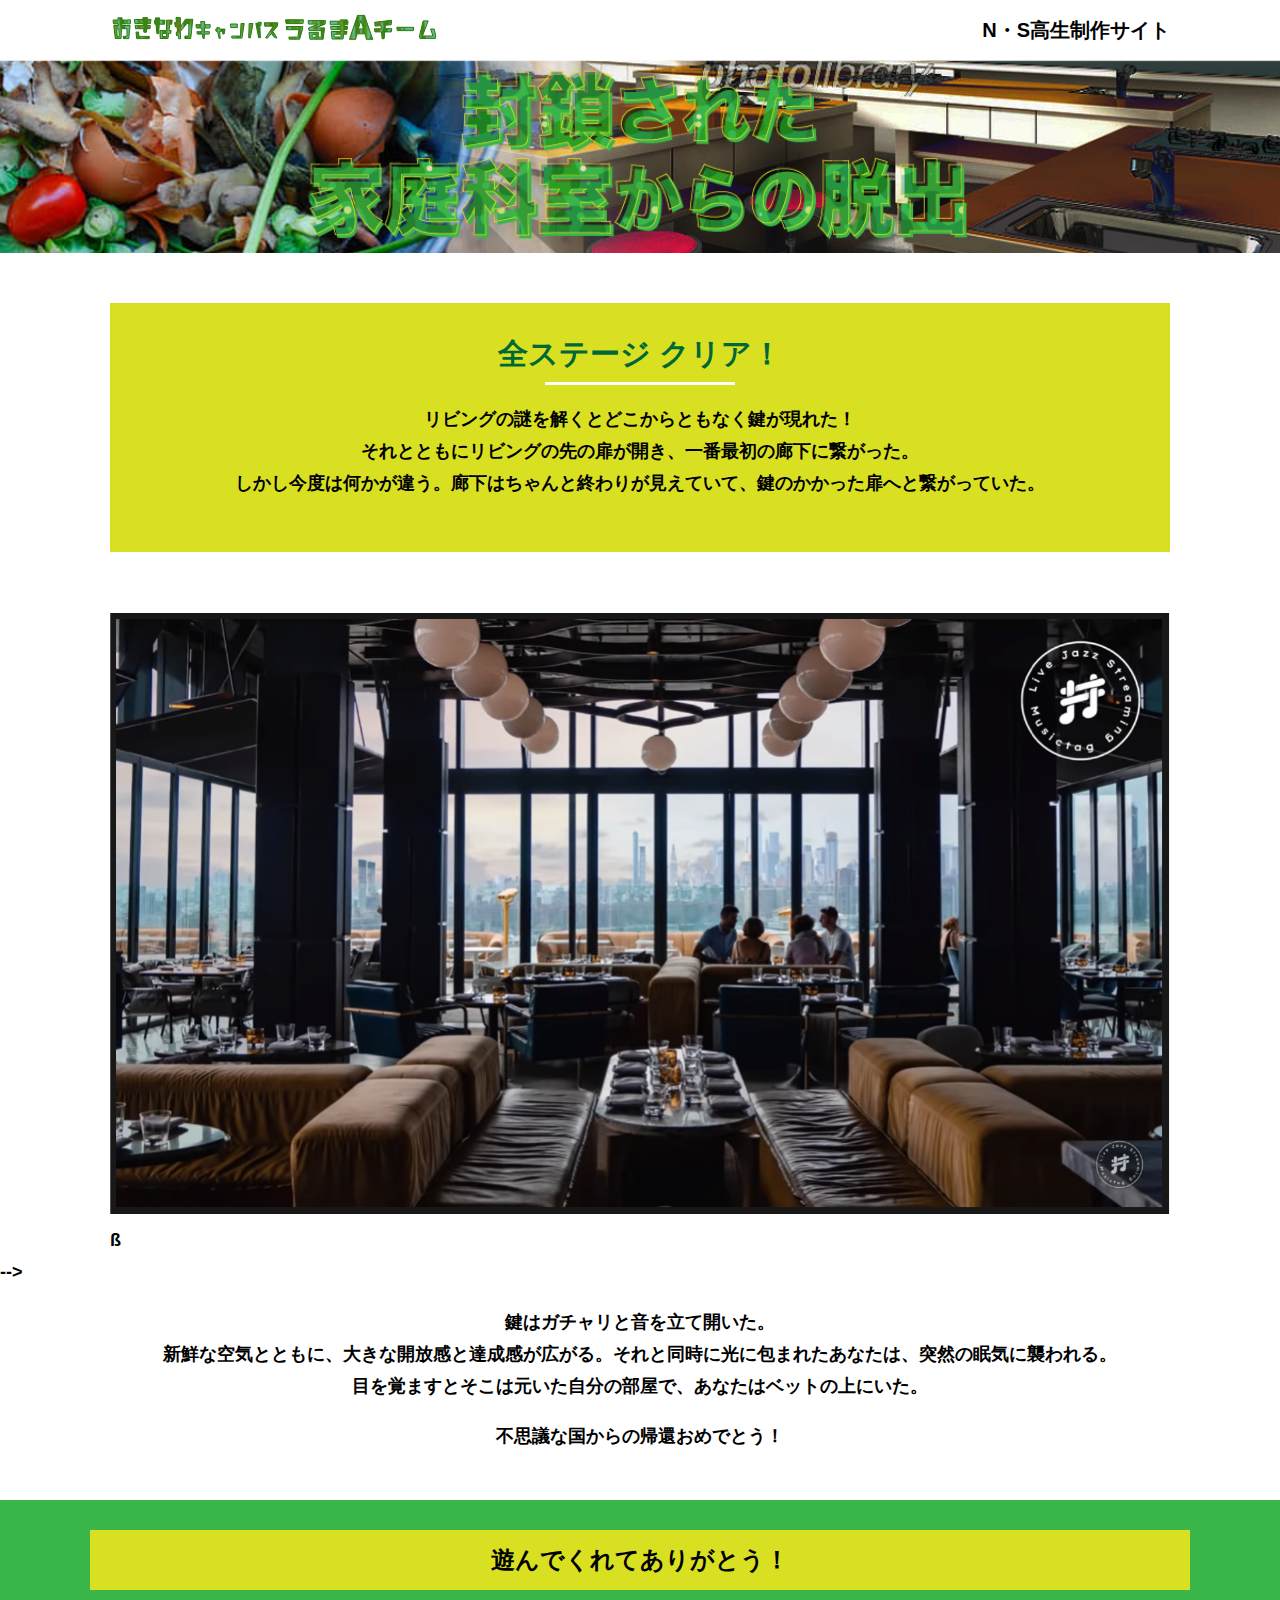
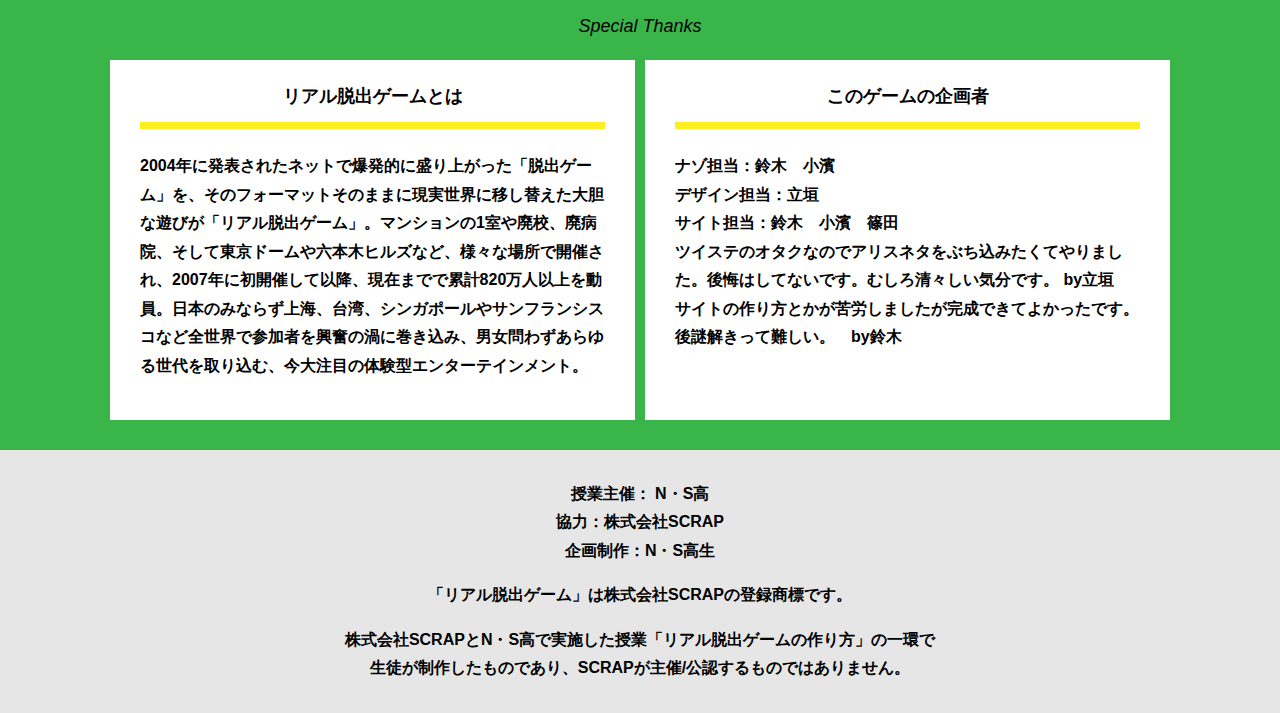
==== final.html @ 8e6f2300 "Update final.html" ====
<!DOCTYPE html>
<html lang="ja">
<head>
  <meta charset="UTF-8">
  <meta http-equiv="X-UA-Compatible" content="IE=edge">
  <meta name="viewport" content="width=device-width, initial-scale=1.0">
  <title>Alice in digital land │ Project N</title>
  <link rel="stylesheet" href="assets/css/normalize.css">
  <link rel="stylesheet" href="assets/css/style.css">
</head>
<body>
  <header class="header">
    <div class="container">
      <div class="header__logo"><img src="assets/images/logo.svg" alt="チームロゴ"></div>
      <div class="header__name">N・S高生制作サイト</div>
    </div>
  </header>
  <main class="main final-page">
    <!-- タイトルエリア　ここから -->
    <h1 class="main-title"><img src="assets/images/main-image.png" alt="Alice in Wonder Land"></h1>
    <!-- タイトルエリア　ここまで -->
    <section class="section">
      <div class="container">
        <div class="box bg-color--subcolor">
          <h2 class="section-title--border">全ステージ クリア！</h2>
          <p class="text-center">リビングの謎を解くとどこからともなく鍵が現れた！<br>
            それとともにリビングの先の扉が開き、一番最初の廊下に繋がった。<br>
            しかし今度は何かが違う。廊下はちゃんと終わりが見えていて、鍵のかかった扉へと繋がっていた。</p>
        </div>
      </div>
    </section>
    <section class="section">
      <div class="container">
          <figure class="image__container">
             <img src="assets/images/stage.png" alt="">
          </figure>

<!--  YouTube貼り付け
            <div class="youtube__container">
              <div class="youtube">
                <iframe width="560" height="315" src="https://www.youtube.com/embed/IRyJe-0Uie0?controls=0" title="YouTube video player" frameborder="0" allow="accelerometer; autoplay; clipboard-write; encrypted-media; gyroscope; picture-in-picture" allowfullscreen></iframe>
              </div>
            </div>
Youtube貼り付けここまで-->
          ß
      </div>
         -->
        <p class="text-center">鍵はガチャリと音を立て開いた。<br>
          新鮮な空気とともに、大きな開放感と達成感が広がる。それと同時に光に包まれたあなたは、突然の眠気に襲われる。<br>
          目を覚ますとそこは元いた自分の部屋で、あなたはベットの上にいた。</p>
        <p class="text-center">不思議な国からの帰還おめでとう！</p>
      </div>
    </section>
    <section class="section bg-color--keycolor">
      <div class="container">
        <h2 class="section-title">遊んでくれてありがとう！</h2>
        <p class="font-eng text-center">Special Thanks</p>
        <div class="row">
          <div class="column">
            <div class="card">
              <h3 class="card__title">リアル脱出ゲームとは</h3>
              <p class="card__content">2004年に発表されたネットで爆発的に盛り上がった「脱出ゲーム」を、そのフォーマットそのままに現実世界に移し替えた大胆な遊びが「リアル脱出ゲーム」。マンションの1室や廃校、廃病院、そして東京ドームや六本木ヒルズなど、様々な場所で開催され、2007年に初開催して以降、現在までで累計820万人以上を動員。日本のみならず上海、台湾、シンガポールやサンフランシスコなど全世界で参加者を興奮の渦に巻き込み、男女問わずあらゆる世代を取り込む、今大注目の体験型エンターテインメント。</p>
            </div>
          </div>
          <div class="column">
            <div class="card">
              <h3 class="card__title">このゲームの企画者</h3>
              <p class="card__content">ナゾ担当：鈴木　小濱<br>
                デザイン担当：立垣<br>
                サイト担当：鈴木　小濱　篠田<br>
                          ツイステのオタクなのでアリスネタをぶち込みたくてやりました。後悔はしてないです。むしろ清々しい気分です。 by立垣<br>
		          サイトの作り方とかが苦労しましたが完成できてよかったです。後謎解きって難しい。　by鈴木<br>
		    </p>					
					            </div>
          </div>
        </div>
      </div>
    </section>
  </main>
  <footer class="footer section bg-color--gray">
    <div class="container">
        <p class="text-center">授業主催： N・S高<br>協力：株式会社SCRAP<br>企画制作：N・S高生</p>
        <p class="text-center">「リアル脱出ゲーム」は株式会社SCRAPの登録商標です。</p>
        <p class="text-center">株式会社SCRAPとN・S高で実施した授業「リアル脱出ゲームの作り方」の一環で<br>生徒が制作したものであり、SCRAPが主催/公認するものではありません。</p>
    </div>
  </footer>
</body>
</html>
---- assets/css/style.css ----
@charset "UTF-8";
/****************************
 * 共通CSSのテンプレートです。
*****************************/
*,
*::before,
*::after {
  -webkit-box-sizing: border-box;
          box-sizing: border-box;
}

html {
  font-size: 18px;
  -webkit-box-sizing: border-box;
          box-sizing: border-box;
}

body {
  overflow-x: hidden;
  font-family: "游ゴシック体", "Yu Gothic", YuGothic, "ヒラギノ角ゴ Pro", "Hiragino Kaku Gothic Pro", "メイリオ", "Meiryo", sans-serif;
  font-size: 18px;
  line-height: 1.77778;
  font-weight: bold;
  text-decoration: none;
  border: none;
  list-style: none;
  color: #000;
  margin: 0;
}

img {
  width: 100%;
}

figure {
  margin: 0;
}

figcaption {
  margin-top: 30px;
  font-size: 14px;
}

@media screen and (max-width: 767px) {
  figcaption {
    font-size: 13px;
  }
}

input[type=text] {
  font-size: 18px;
  border: none;
  padding: 25px 35px;
  display: block;
  margin: 0 auto;
  max-width: 580px;
  width: 100%;
}

::-webkit-input-placeholder {
  color: #999;
}

:-ms-input-placeholder {
  color: #999;
}

::-ms-input-placeholder {
  color: #999;
}

::placeholder {
  color: #999;
}

button {
  cursor: pointer;
  display: block;
  border: none;
  margin: 0 auto;
  background-color: #006837;
  color: #fff;
  width: 287px;
  height: 55px;
}

/*******************
* Layout
*******************/
.section {
  padding-top: 30px;
  padding-bottom: 30px;
}

.section--clear {
  /* ステージクリア画面 */
  position: fixed;
  display: none;
  /* 読み込み時に一瞬表示されるのを防ぐ */
  -webkit-box-pack: center;
      -ms-flex-pack: center;
          justify-content: center;
  -webkit-box-align: center;
      -ms-flex-align: center;
          align-items: center;
  top: 0;
  bottom: 0;
  left: 0;
  right: 0;
  z-index: 200;
}

.section--clear.isClear {
  display: -webkit-box;
  display: -ms-flexbox;
  display: flex;
}

.container {
  width: 1100px;
  padding-left: 20px;
  padding-right: 20px;
  margin: 0 auto;
}

@media screen and (max-width: 1100px) {
  .container {
    width: calc(100% - 40px);
  }
}

.row {
  display: -webkit-box;
  display: -ms-flexbox;
  display: flex;
  -ms-flex-line-pack: stretch;
      align-content: stretch;
  gap: 10px;
}

.row + .row {
  margin-top: 20px;
}

.column {
  width: 100%;
}

.card {
  background-color: #fff;
  margin-bottom: 20px;
  height: 100%;
}

.card__title {
  font-size: 18px;
  text-align: center;
  margin: 0;
  padding: 20px 30px;
  position: relative;
  cursor: pointer;
}

.card__content {
  -webkit-transition: all 0.3s;
  transition: all 0.3s;
  font-size: 16px;
  padding: 20px 30px;
  margin: 0;
  position: relative;
}

.card__content::before {
  display: block;
  content: '';
  width: calc(100% - 60px);
  height: 7px;
  background-color: #fcee21;
  position: absolute;
  top: -10px;
  left: 30px;
}

.hint-page .card {
  height: auto;
}

.hint-page .card__content {
  display: none;
  text-align: center;
}

.hint-page .card__arrow {
  position: absolute;
  top: calc(50% - 12px);
  right: 45px;
  -webkit-transform: rotate(90deg);
          transform: rotate(90deg);
  -webkit-transition: all 0.3s;
  transition: all 0.3s;
  fill: #009245;
  width: 12px;
  height: 24px;
}

.hint-page .card.is-open .card__content {
  display: block;
}

.hint-page .card.is-open .card__arrow {
  -webkit-transform: rotate(-90deg);
          transform: rotate(-90deg);
}

.box {
  padding: 35px 30px;
}

.youtube {
  position: relative;
  width: 100%;
  padding-top: 56.25%;
}

.youtube iframe {
  position: absolute;
  top: 0;
  left: 0;
  width: 100%;
  height: 100%;
}

.youtube__container {
  max-width: 800px;
  margin: 0 auto;
}

/*********************
* Color
*********************/
.bg-color--keycolor {
  background-color: #39b54a;
}

.bg-color--subcolor {
  background-color: #d9e021;
}

.bg-color--gray {
  background-color: #e6e6e6;
}

/*********************
* title
**********************/
.main-title {
  margin: 0;
}

.sub-title {
  text-align: center;
  font-size: 18px;
  line-height: 1.66667;
}

.sub-title__bg {
  background-color: #fcee21;
  padding-left: 1rem;
  padding-right: 1rem;
}

.section-title {
  font-size: 24px;
  line-height: 1.75;
  text-align: center;
  padding: 9px 20px;
  background-color: #d9e021;
  margin: 0 -20px 20px -20px;
}

.section-title__stage {
  display: inline-block;
  margin-right: 2rem;
}

.section-title--keycolorlight {
  background-color: #8cc63f;
}

.section-title--keycolorlight .section-title__stage {
  color: #fff;
}

.section-title--keycolor {
  background-color: #39b54a;
}

.section-title--story {
  width: 330px;
  margin: 0 auto 20px;
}

.section-title--border {
  position: relative;
  font-size: 30px;
  text-align: center;
  line-height: 1.06667;
  margin: 0;
  padding-bottom: 15px;
  color: #006837;
}

.section-title--border::after {
  position: absolute;
  bottom: 0;
  left: calc(50% - 95px);
  display: block;
  content: '';
  background-color: #fff;
  height: 2.6px;
  width: 190px;
}

/******************
* text
******************/
.font-eng {
  font-style: italic;
  font-weight: normal;
}

/*************************
* Button
*************************/
.btn {
  display: block;
  text-decoration: none;
  cursor: pointer;
  background-color: #006837;
  color: #fff;
  font-size: 24px;
  line-height: 1.54167;
  text-align: center;
  padding: 11.5px;
  width: calc(100% - 40px);
  max-width: 700px;
  margin: 10px auto;
  position: relative;
}

.btn:hover {
  opacity: 0.7;
}

.btn__arrow {
  position: absolute;
  top: calc(50% - 12px);
  right: 15px;
  fill: #fff;
  width: 12px;
  height: 24px;
}

/****************
* header
*****************/
.header {
  background-color: #fff;
  height: 60px;
}

.header .container {
  display: -webkit-box;
  display: -ms-flexbox;
  display: flex;
  -webkit-box-pack: justify;
      -ms-flex-pack: justify;
          justify-content: space-between;
  -webkit-box-align: center;
      -ms-flex-align: center;
          align-items: center;
  height: 100%;
}

.header__logo {
  width: 330px;
  height: 42px;
}

.header__name {
  font-size: 20px;
  line-height: 1.1;
}

.footer {
  font-size: 16px;
}

.footer p:first-child {
  margin-top: 0;
}

.footer p:last-child {
  margin-bottom: 0;
}

/********************
* main
********************/
.story__note {
  margin: 0;
}

.story__note__outer {
  width: 860px;
  display: -webkit-box;
  display: -ms-flexbox;
  display: flex;
  padding: 20px;
  margin: 20px auto;
  -webkit-box-pack: center;
      -ms-flex-pack: center;
          justify-content: center;
}

@media screen and (max-width: 940px) {
  .story__note__outer {
    width: 100%;
  }
}

.stage-column__container + .stage-column__container {
  border-top: 2px solid #fff;
}

.answer {
  font-size: 18px;
  margin-bottom: 20px;
  line-height: 80px;
  word-spacing: 20px;
}

.err-message {
  color: #c1272d;
  font-size: 18px;
  text-align: center;
}

.link-hint {
  text-align: center;
  display: block;
  margin-top: 20px;
}

.clear-message {
  background-color: #d9e021;
  padding: 30px 30px 60px;
  position: relative;
}

.clear-message__title {
  position: relative;
  display: block;
  text-align: center;
  color: #006837;
  font-size: 30px;
  padding-bottom: 10px;
  margin-bottom: 35px;
}

.clear-message__title::after {
  content: '';
  position: absolute;
  display: block;
  width: 183px;
  height: 2px;
  background-color: #fff;
  bottom: 0;
  left: calc(50% - (183px/2));
}

.clear-message__content {
  text-align: center;
}

.clear-message__btn {
  position: absolute;
  bottom: -30px;
  left: calc(50% - 144px);
  width: 288px;
  margin: 0;
}

/********************
* Utility
********************/
.text-center {
  text-align: center;
}

.text-left {
  text-align: left;
}

.text-right {
  text-align: right;
}

.hidden {
  display: none;
}
/*# sourceMappingURL=style.css.map */
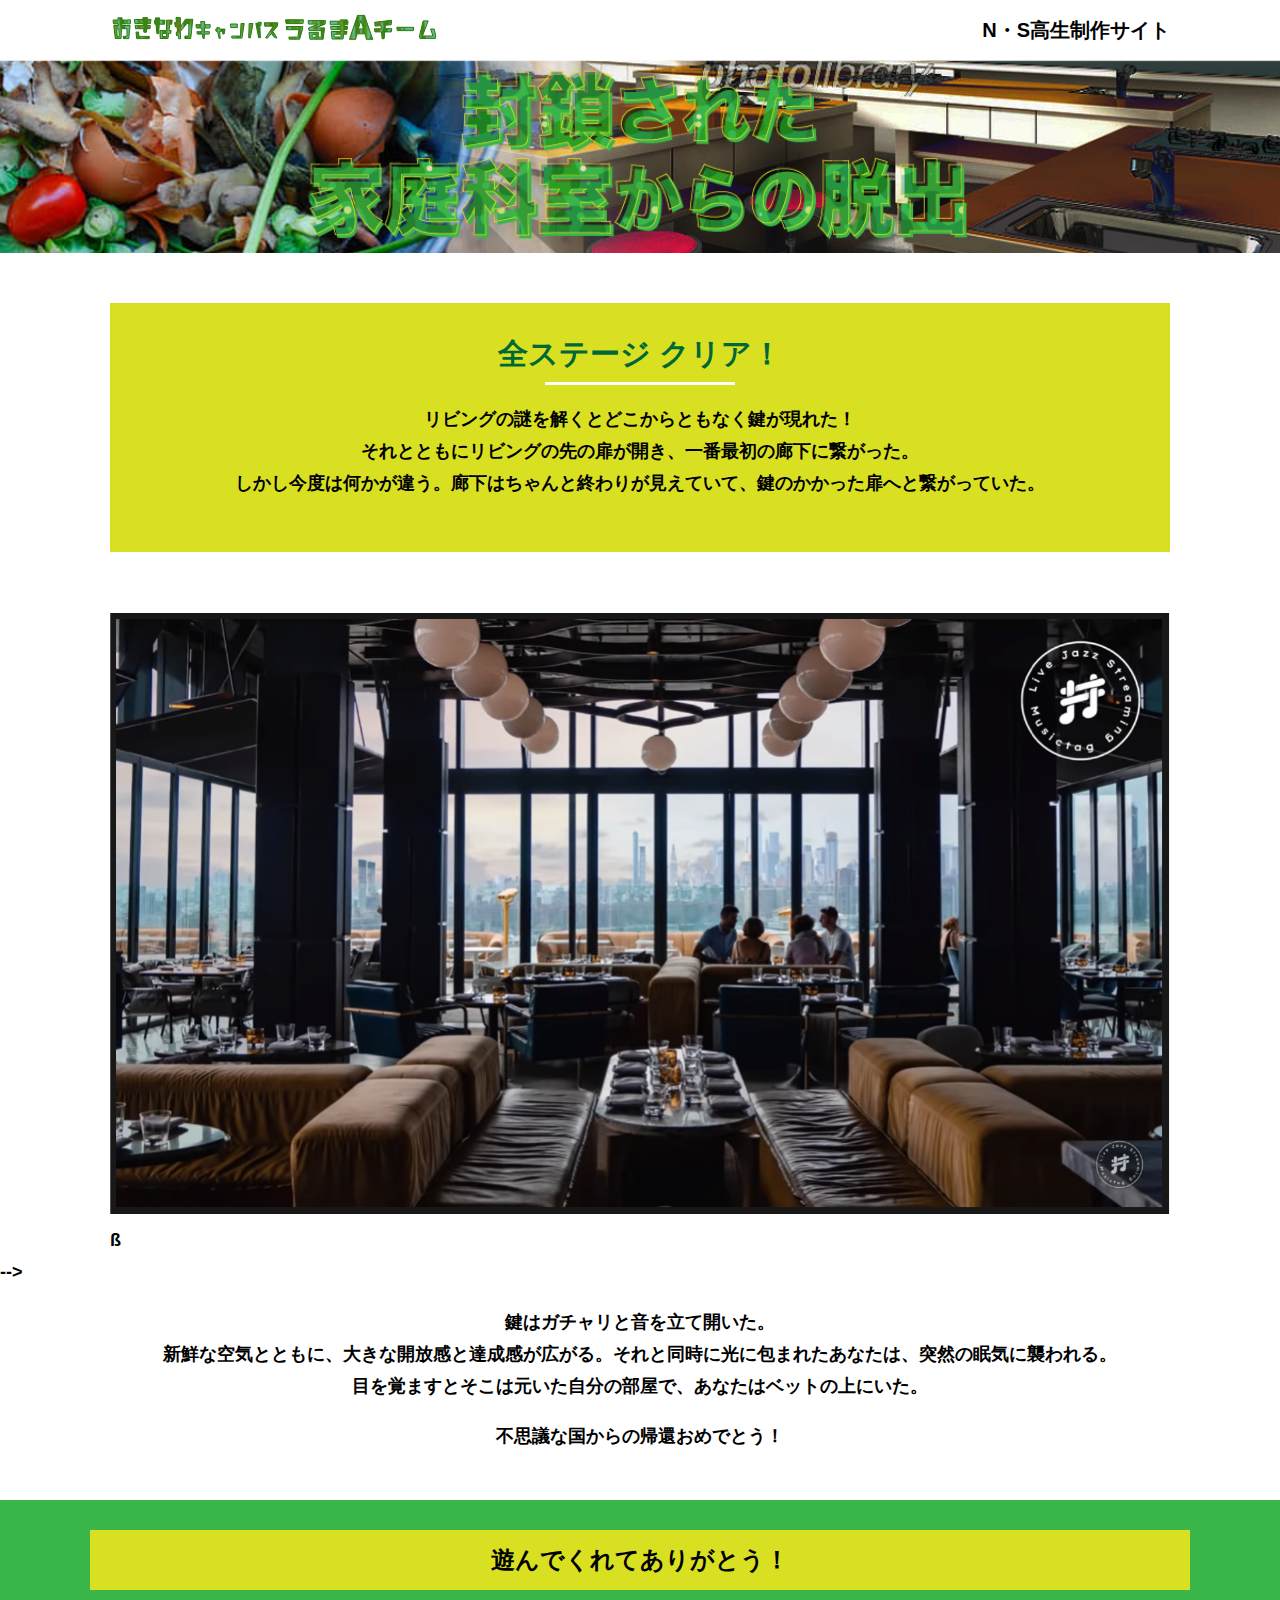
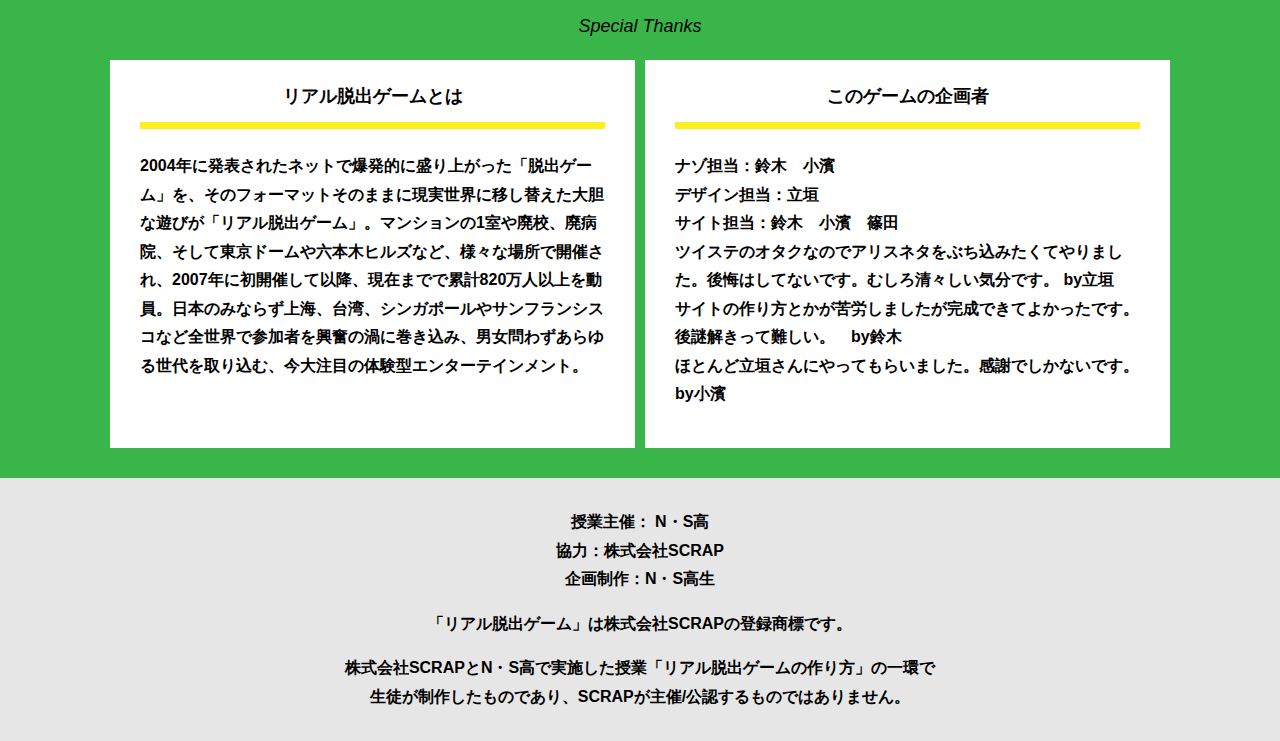
==== commit 039860fe: "Update final.html" ====
--- a/final.html
+++ b/final.html
@@ -70,6 +70,7 @@
                 サイト担当：鈴木　小濱　篠田<br>
                           ツイステのオタクなのでアリスネタをぶち込みたくてやりました。後悔はしてないです。むしろ清々しい気分です。 by立垣<br>
 		          サイトの作り方とかが苦労しましたが完成できてよかったです。後謎解きって難しい。　by鈴木<br>
+		          ほとんど立垣さんにやってもらいました。感謝でしかないです。by小濱<br>
 		    </p>					
 					            </div>
           </div>
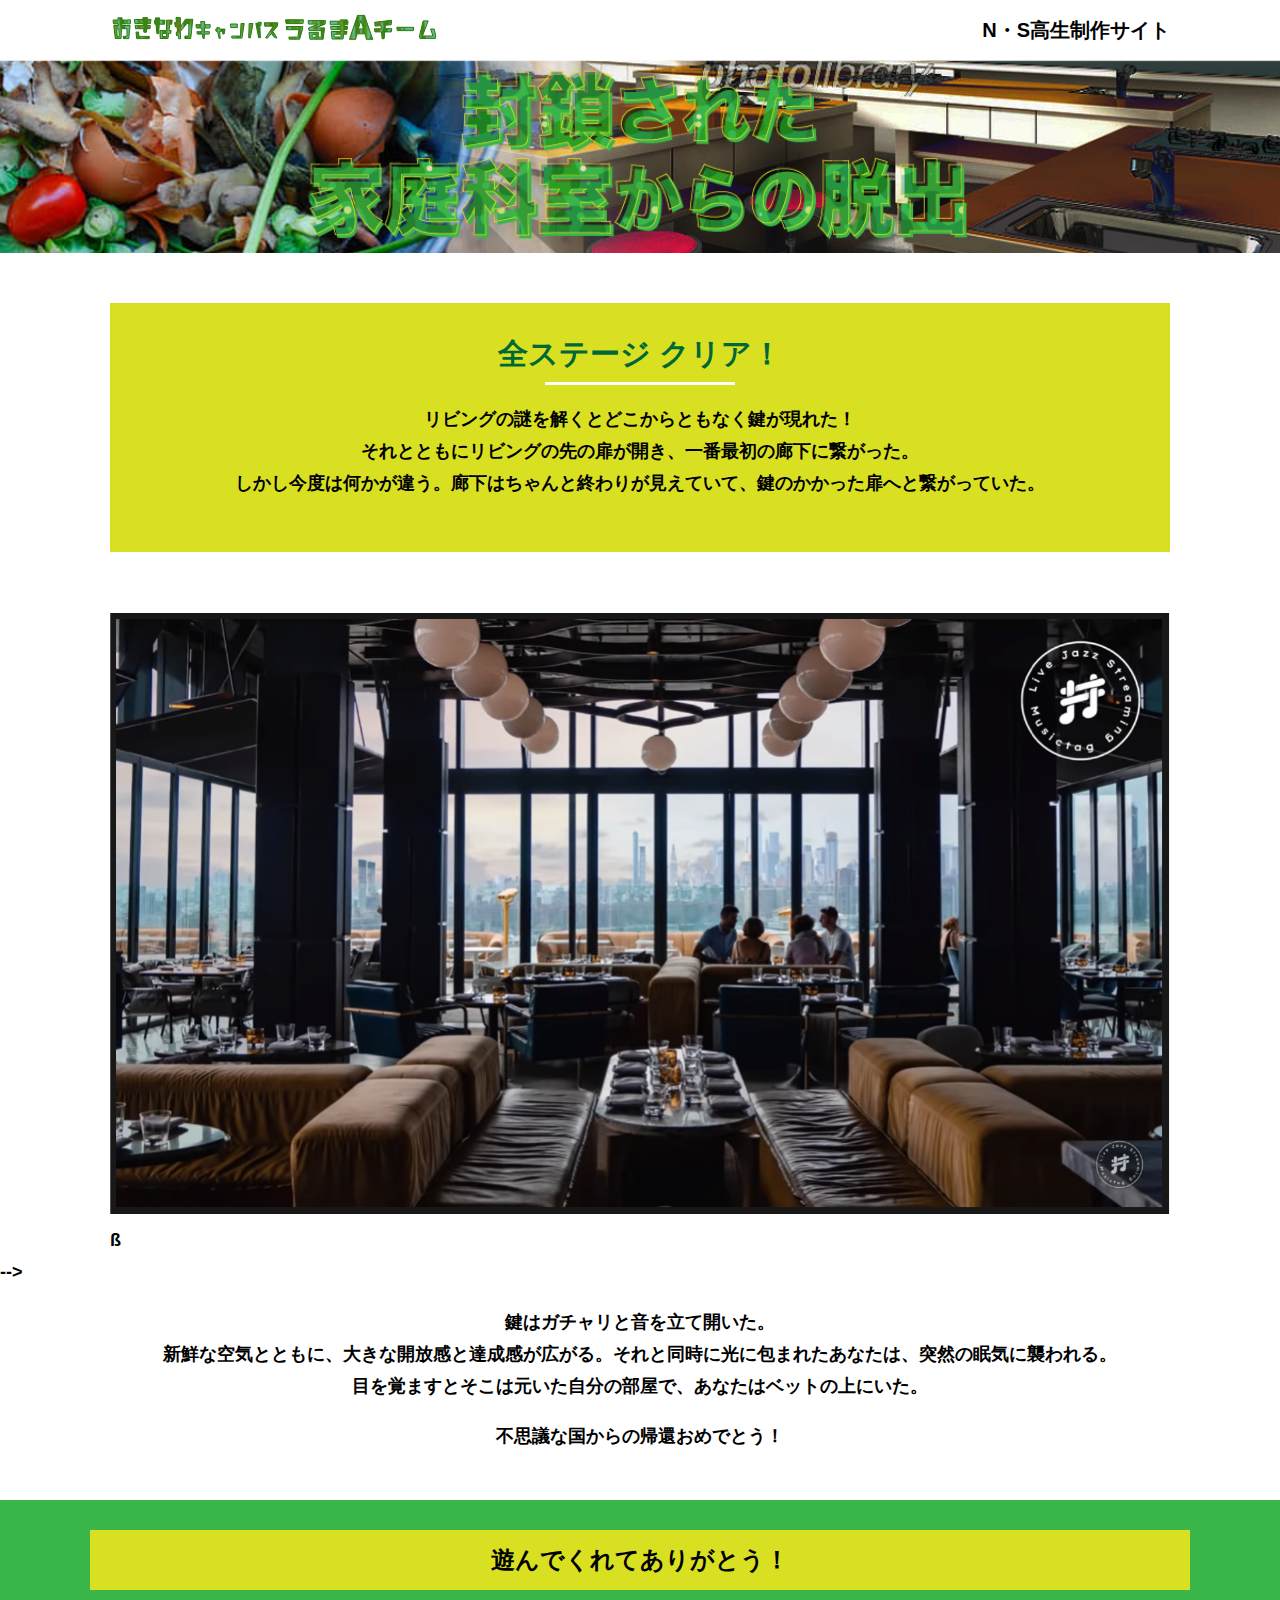
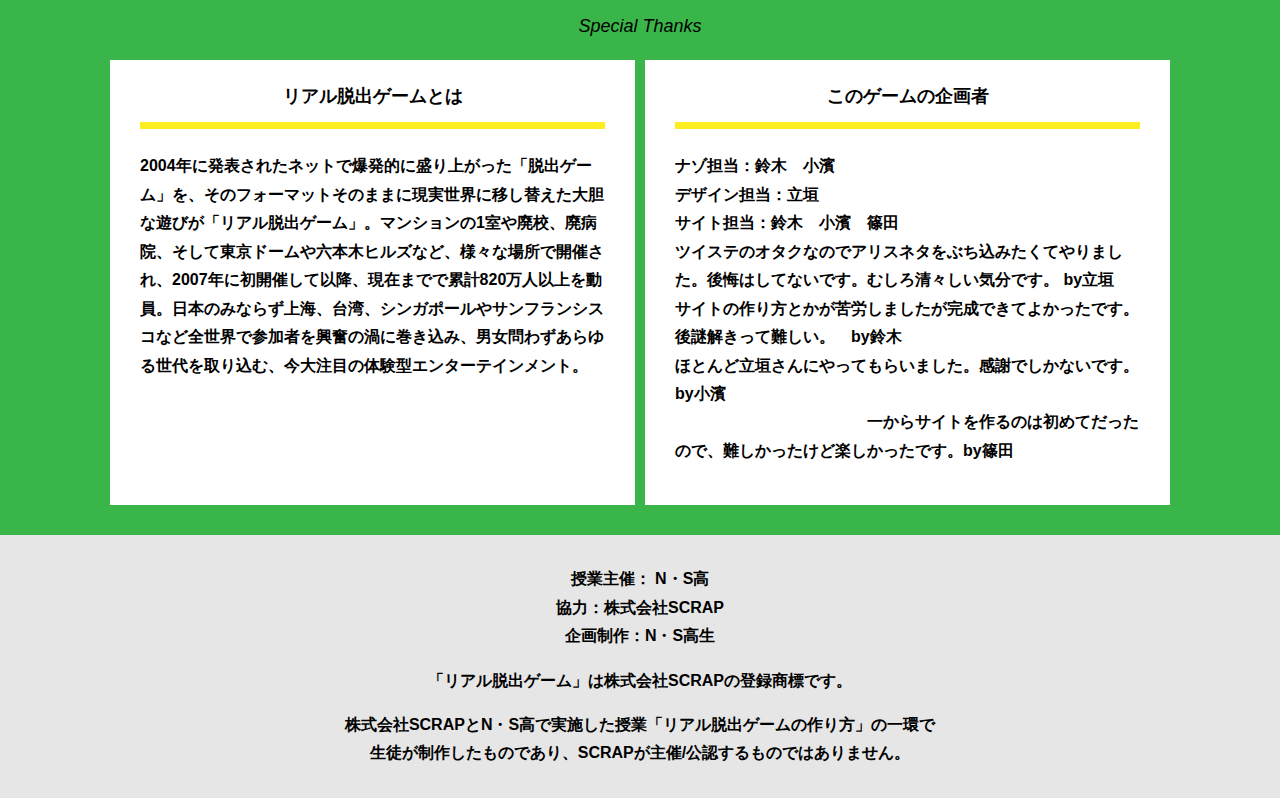
==== commit 76470c71: "Update final.html" ====
--- a/final.html
+++ b/final.html
@@ -71,7 +71,7 @@
                           ツイステのオタクなのでアリスネタをぶち込みたくてやりました。後悔はしてないです。むしろ清々しい気分です。 by立垣<br>
 		          サイトの作り方とかが苦労しましたが完成できてよかったです。後謎解きって難しい。　by鈴木<br>
 		          ほとんど立垣さんにやってもらいました。感謝でしかないです。by小濱<br>
-		    </p>					
+		    　　　　　　　　　　　　一からサイトを作るのは初めてだったので、難しかったけど楽しかったです。by篠田</p>
 					            </div>
           </div>
         </div>
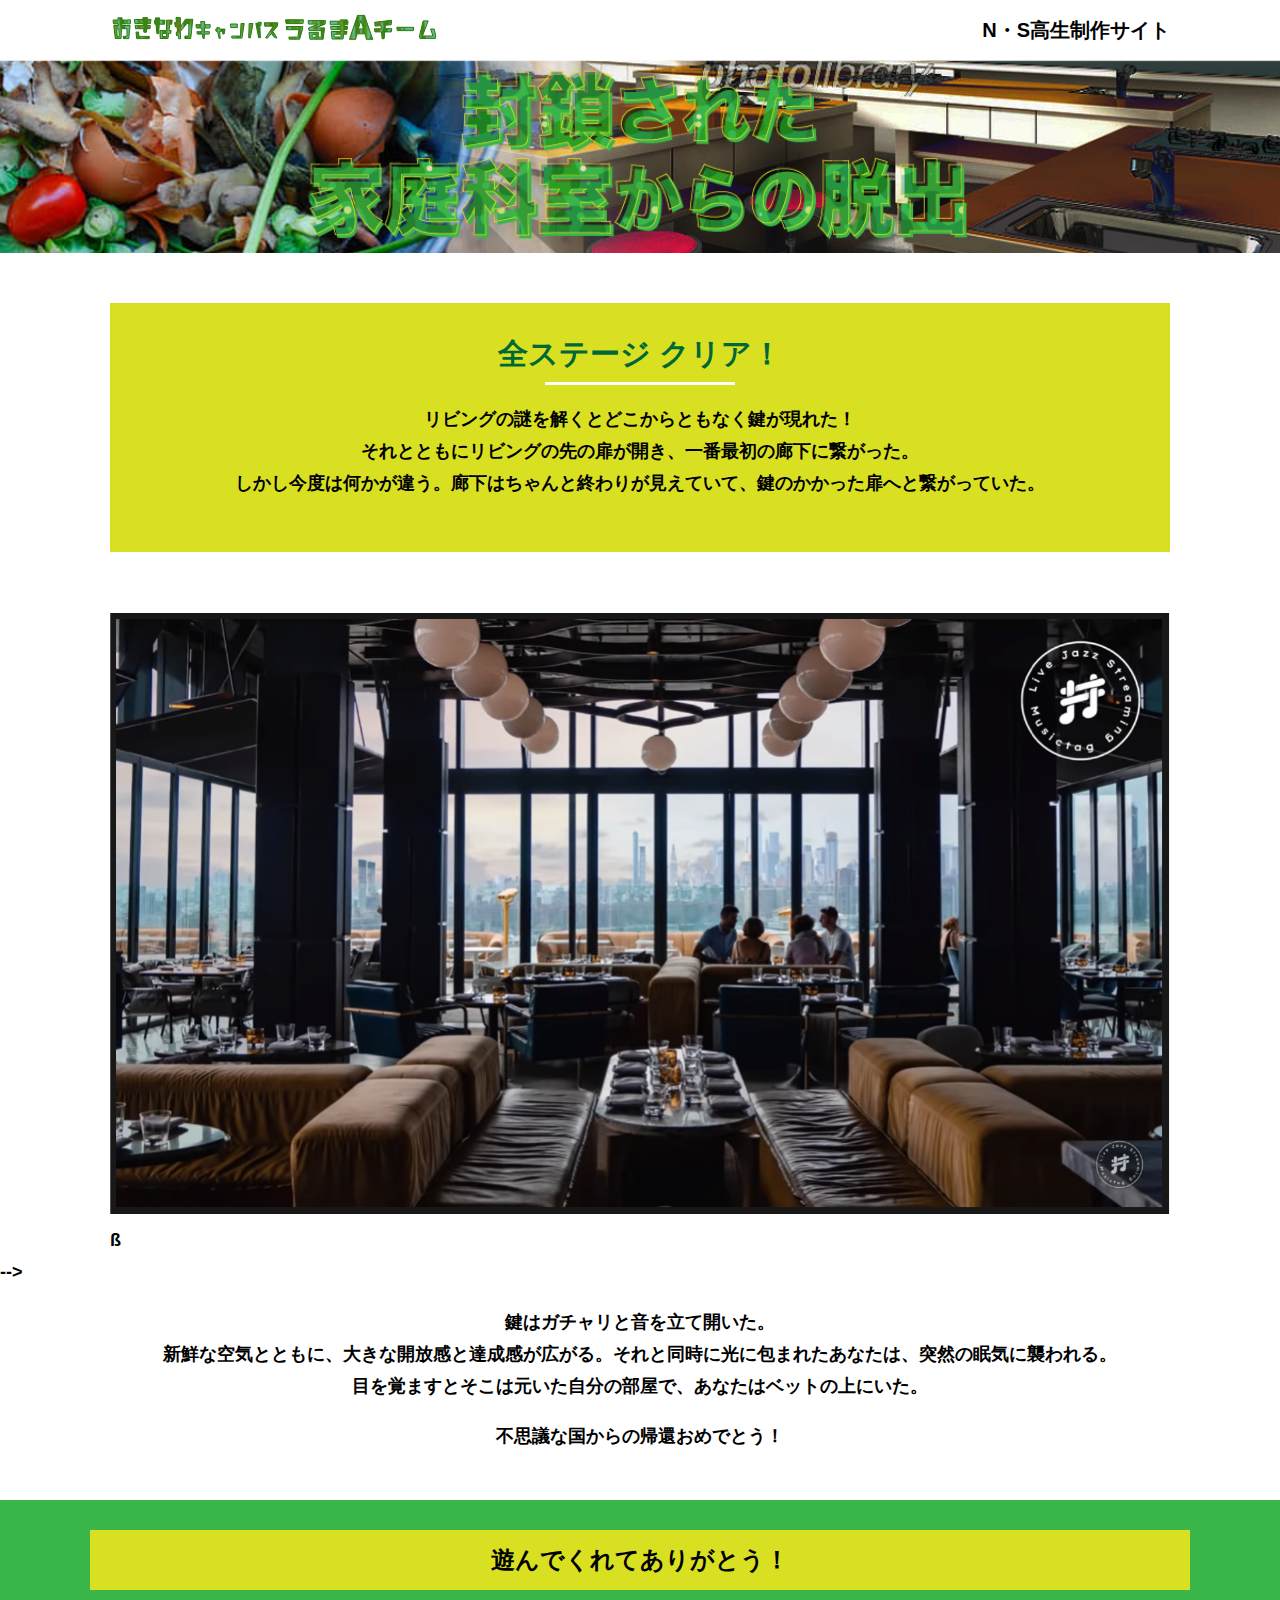
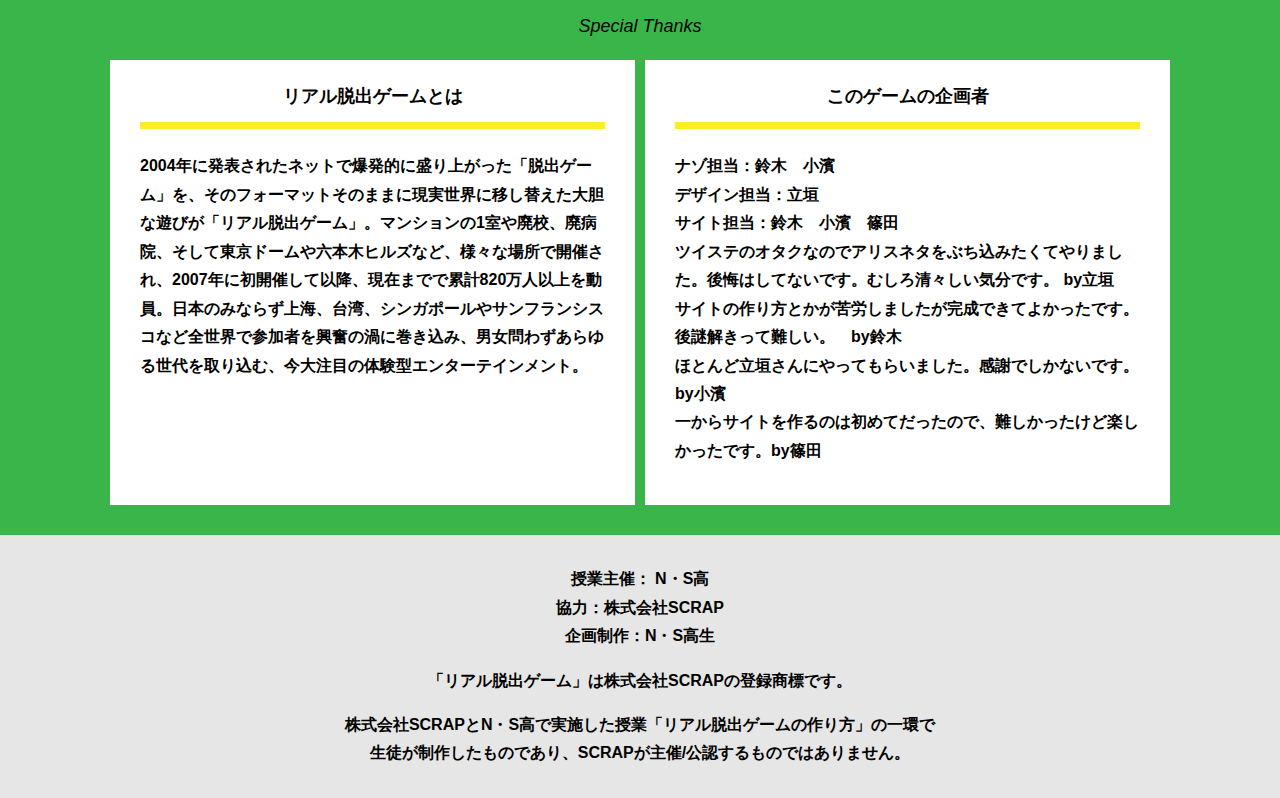
==== commit cfe13c9e: "Update final.html" ====
--- a/final.html
+++ b/final.html
@@ -71,7 +71,7 @@
                           ツイステのオタクなのでアリスネタをぶち込みたくてやりました。後悔はしてないです。むしろ清々しい気分です。 by立垣<br>
 		          サイトの作り方とかが苦労しましたが完成できてよかったです。後謎解きって難しい。　by鈴木<br>
 		          ほとんど立垣さんにやってもらいました。感謝でしかないです。by小濱<br>
-		    　　　　　　　　　　　　一からサイトを作るのは初めてだったので、難しかったけど楽しかったです。by篠田</p>
+	一からサイトを作るのは初めてだったので、難しかったけど楽しかったです。by篠田</p>
 					            </div>
           </div>
         </div>
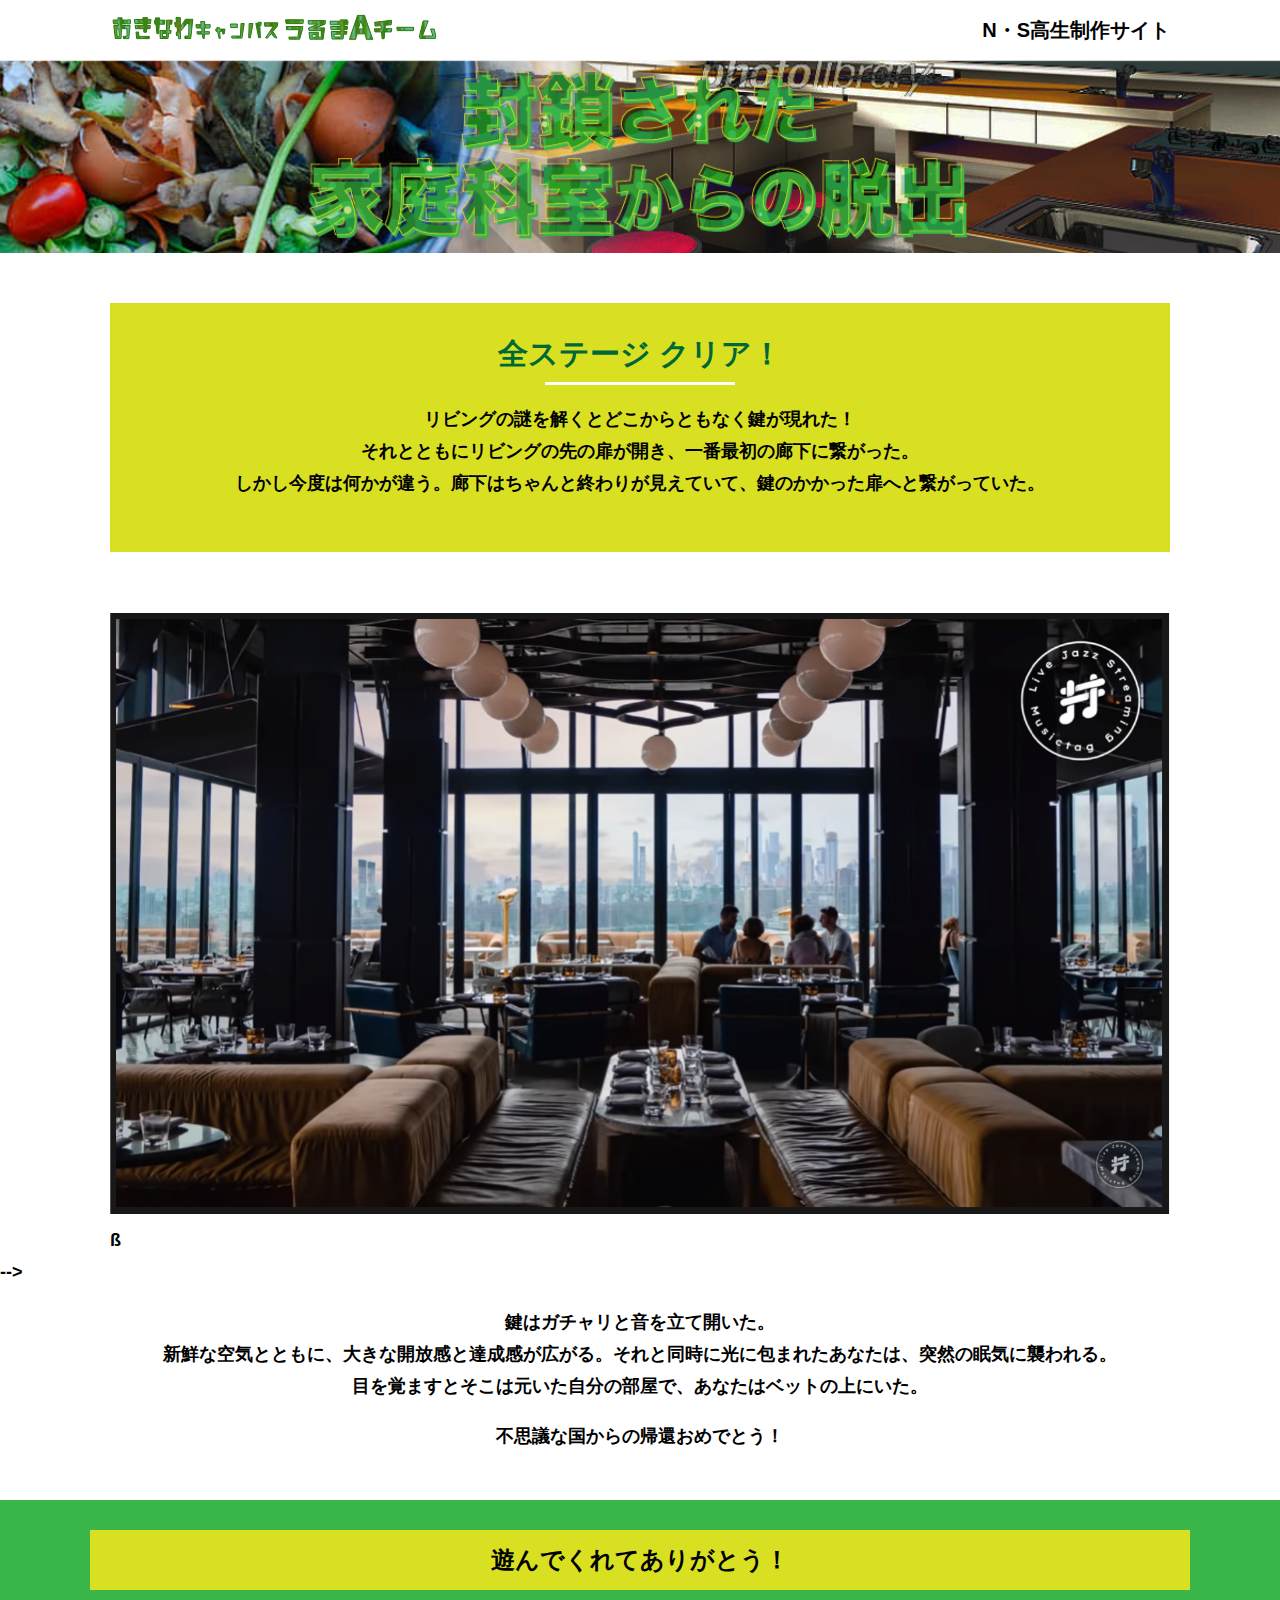
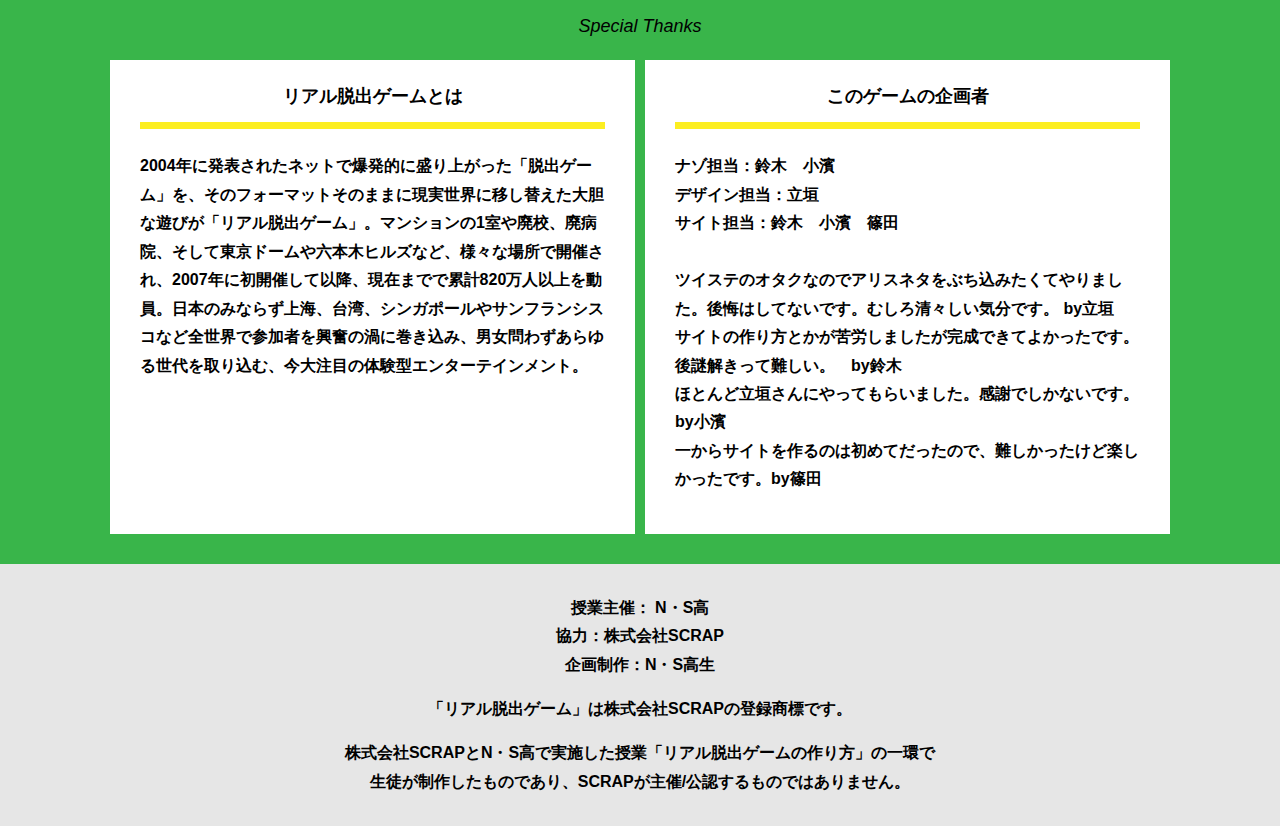
==== commit b7861b22: "Update final.html" ====
--- a/final.html
+++ b/final.html
@@ -68,6 +68,7 @@
               <p class="card__content">ナゾ担当：鈴木　小濱<br>
                 デザイン担当：立垣<br>
                 サイト担当：鈴木　小濱　篠田<br>
+		      <br>
                           ツイステのオタクなのでアリスネタをぶち込みたくてやりました。後悔はしてないです。むしろ清々しい気分です。 by立垣<br>
 		          サイトの作り方とかが苦労しましたが完成できてよかったです。後謎解きって難しい。　by鈴木<br>
 		          ほとんど立垣さんにやってもらいました。感謝でしかないです。by小濱<br>
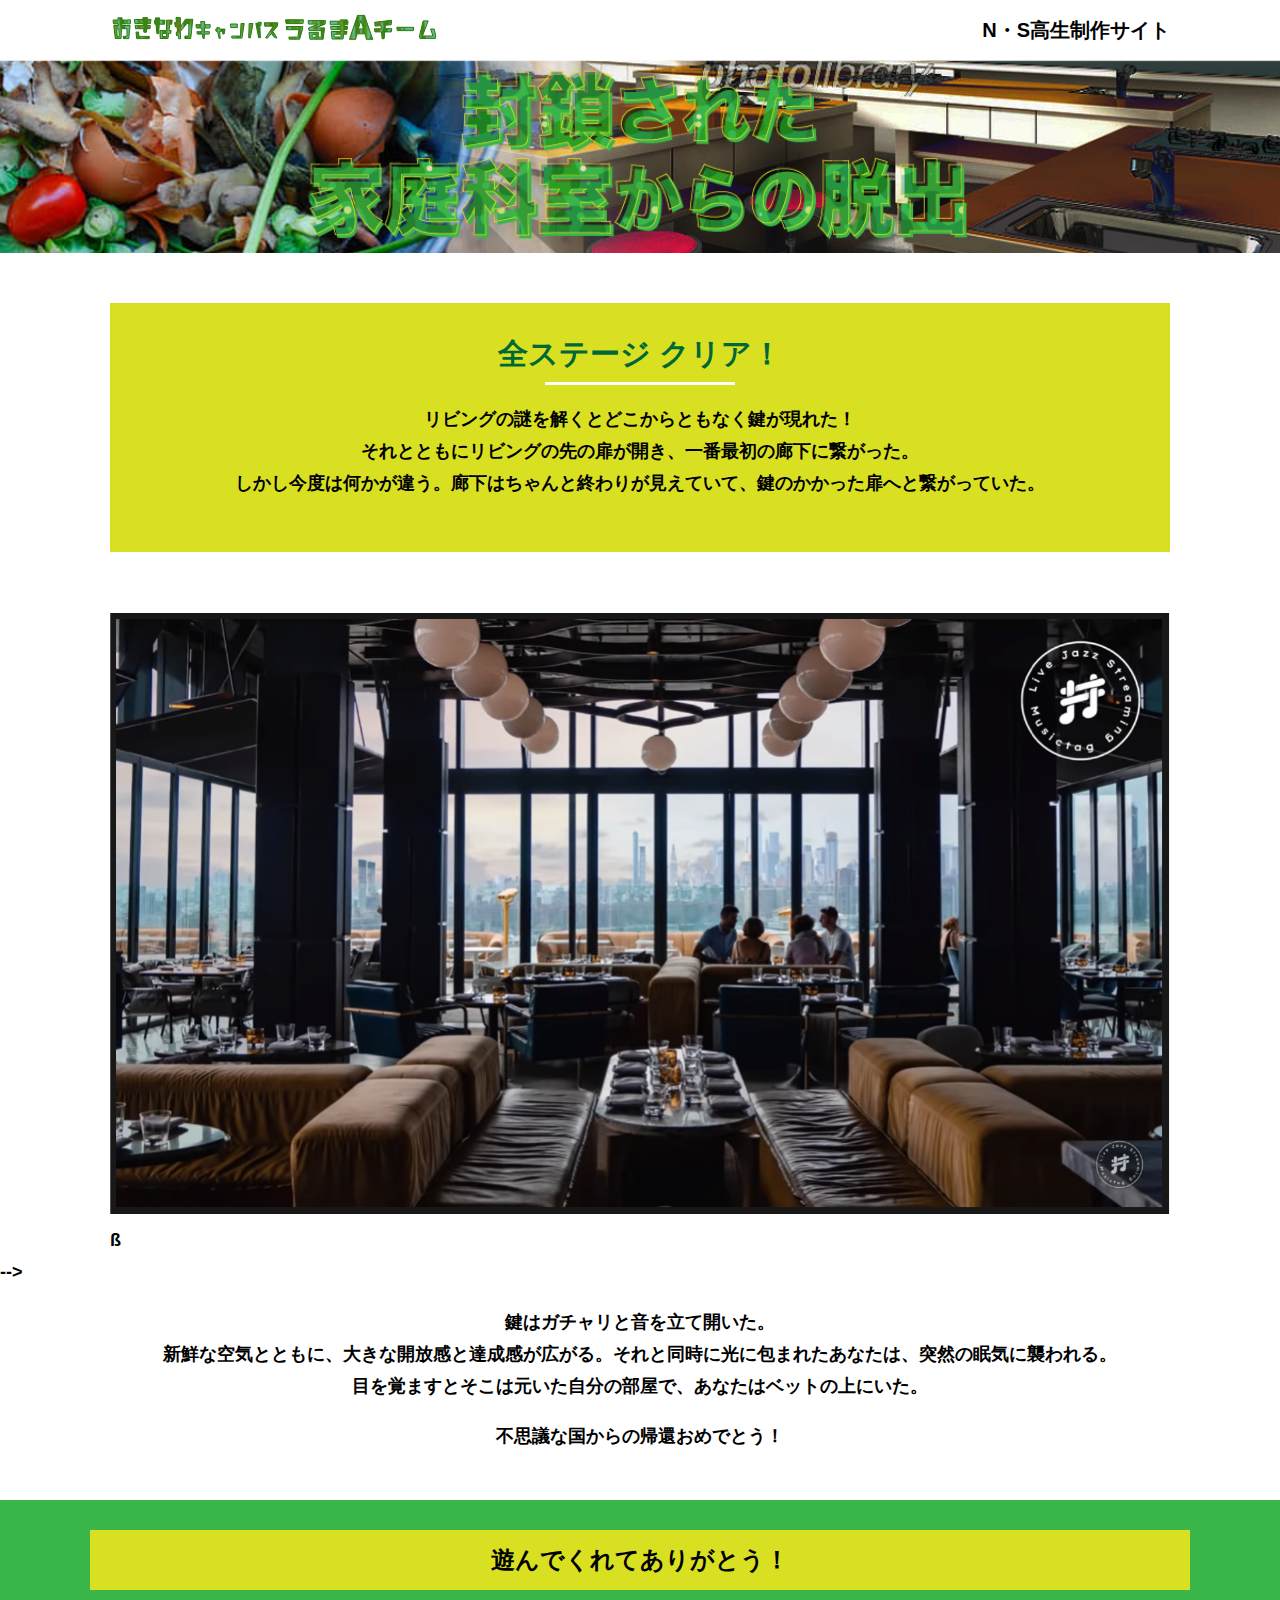
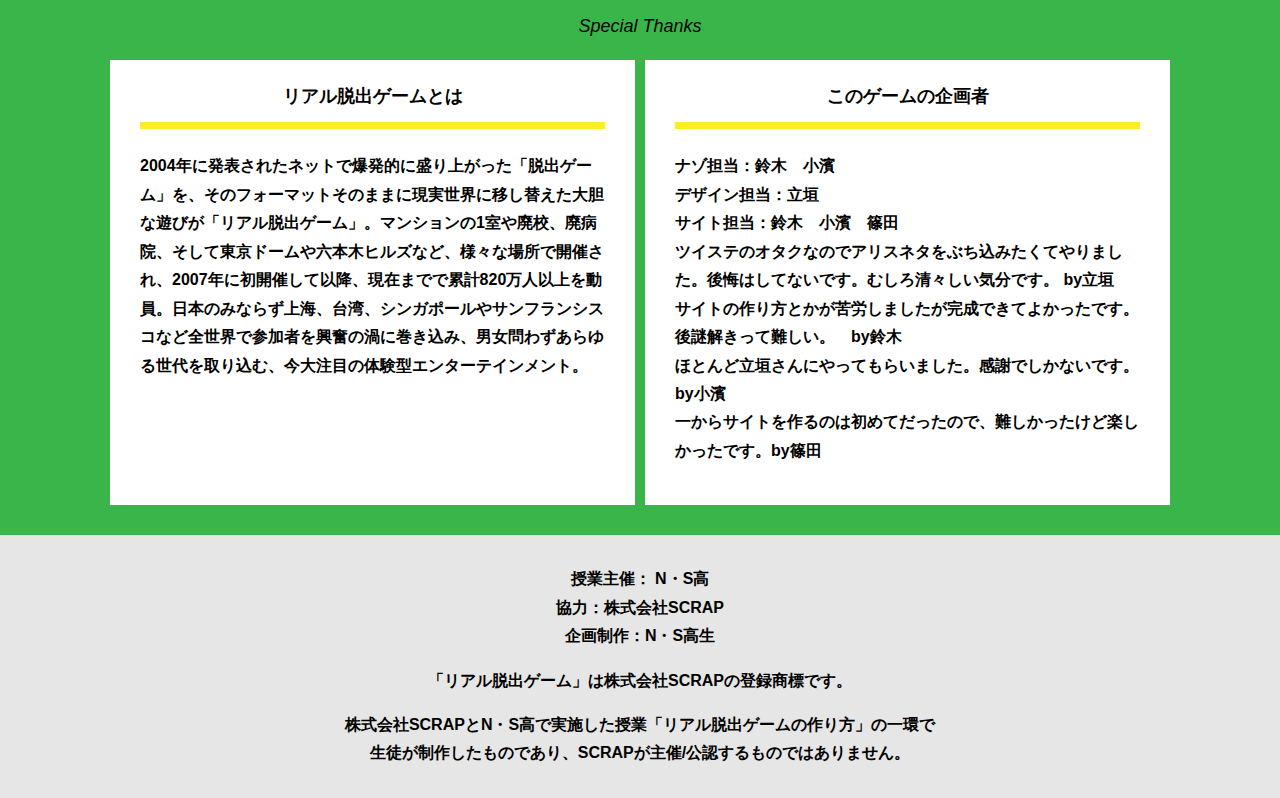
==== commit 2326676d: "Update final.html" ====
--- a/final.html
+++ b/final.html
@@ -68,7 +68,6 @@
               <p class="card__content">ナゾ担当：鈴木　小濱<br>
                 デザイン担当：立垣<br>
                 サイト担当：鈴木　小濱　篠田<br>
-		      <br>
                           ツイステのオタクなのでアリスネタをぶち込みたくてやりました。後悔はしてないです。むしろ清々しい気分です。 by立垣<br>
 		          サイトの作り方とかが苦労しましたが完成できてよかったです。後謎解きって難しい。　by鈴木<br>
 		          ほとんど立垣さんにやってもらいました。感謝でしかないです。by小濱<br>
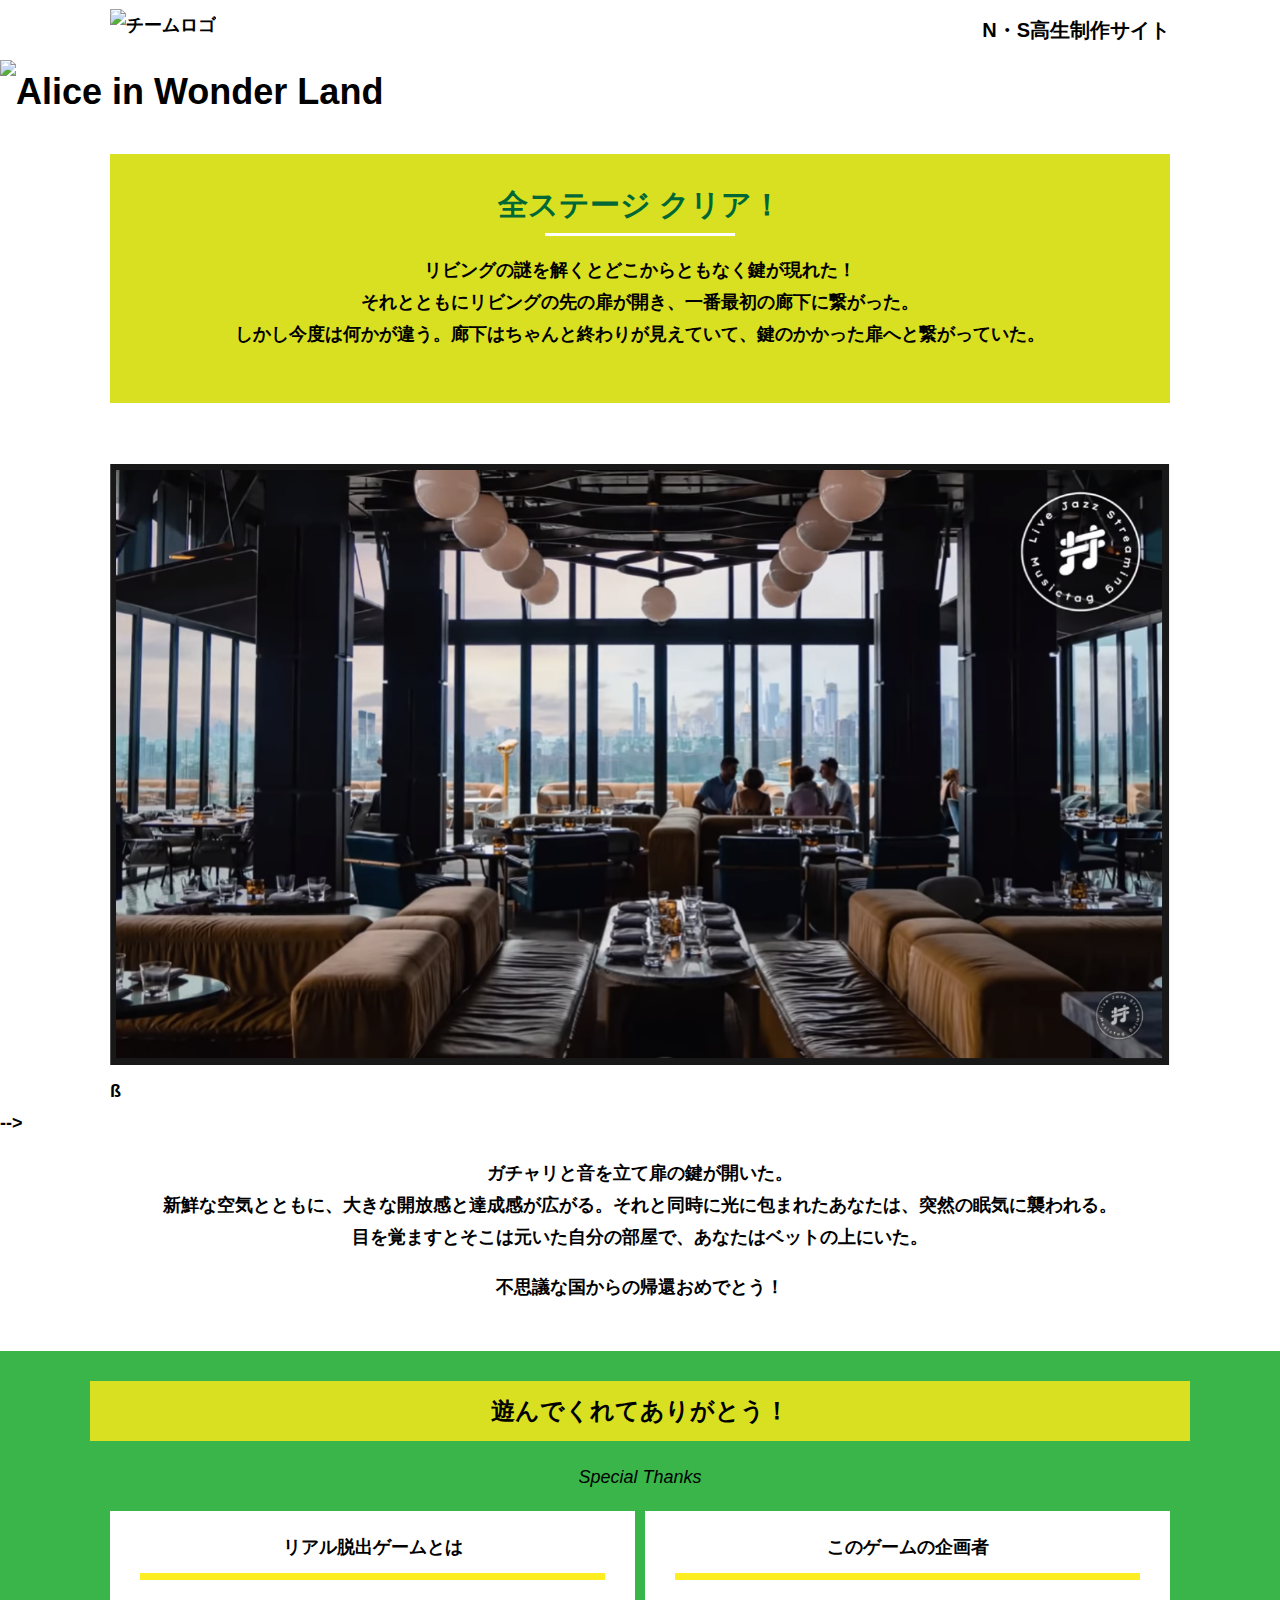
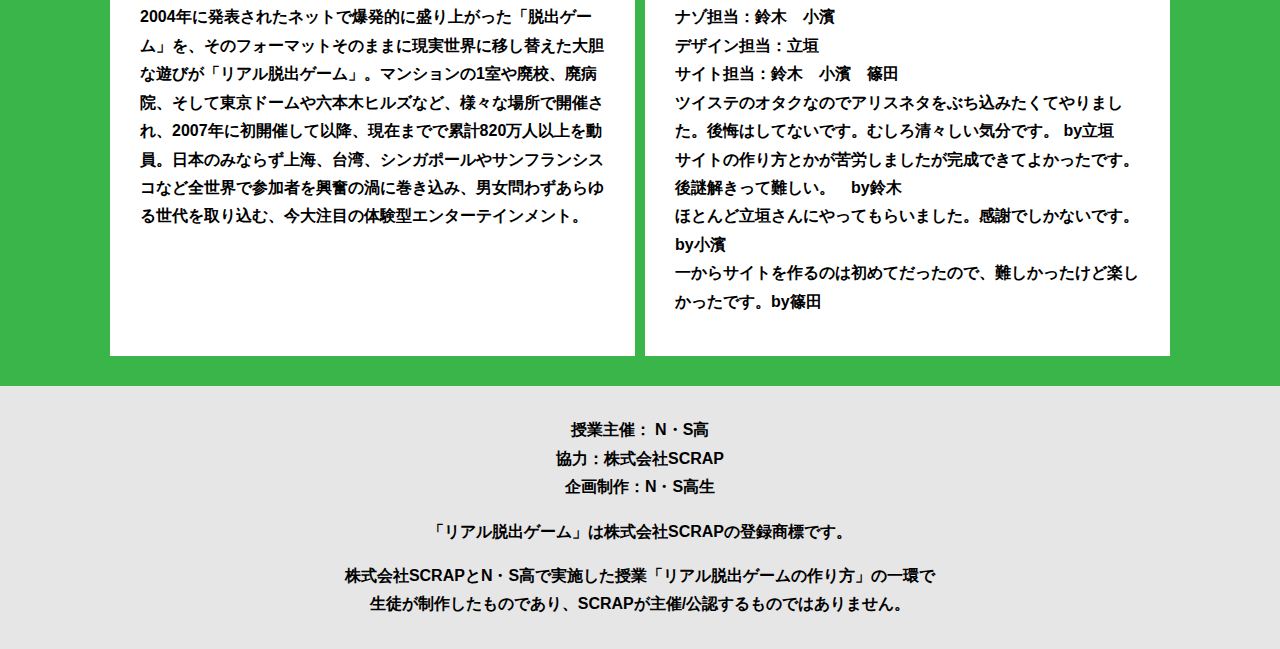
==== commit 7e9da70f: "Update final.html" ====
--- a/final.html
+++ b/final.html
@@ -11,13 +11,13 @@
 <body>
   <header class="header">
     <div class="container">
-      <div class="header__logo"><img src="assets/images/logo.svg" alt="チームロゴ"></div>
+      <div class="header__logo"><img src="assets/images/チームロゴ改.png" alt="チームロゴ"></div>
       <div class="header__name">N・S高生制作サイト</div>
     </div>
   </header>
   <main class="main final-page">
     <!-- タイトルエリア　ここから -->
-    <h1 class="main-title"><img src="assets/images/main-image.png" alt="Alice in Wonder Land"></h1>
+    <h1 class="main-title"><img src="assets/images/" alt="Alice in Wonder Land"></h1>
     <!-- タイトルエリア　ここまで -->
     <section class="section">
       <div class="container">
@@ -45,7 +45,7 @@
           ß
       </div>
          -->
-        <p class="text-center">鍵はガチャリと音を立て開いた。<br>
+        <p class="text-center">ガチャリと音を立て扉の鍵が開いた。<br>
           新鮮な空気とともに、大きな開放感と達成感が広がる。それと同時に光に包まれたあなたは、突然の眠気に襲われる。<br>
           目を覚ますとそこは元いた自分の部屋で、あなたはベットの上にいた。</p>
         <p class="text-center">不思議な国からの帰還おめでとう！</p>
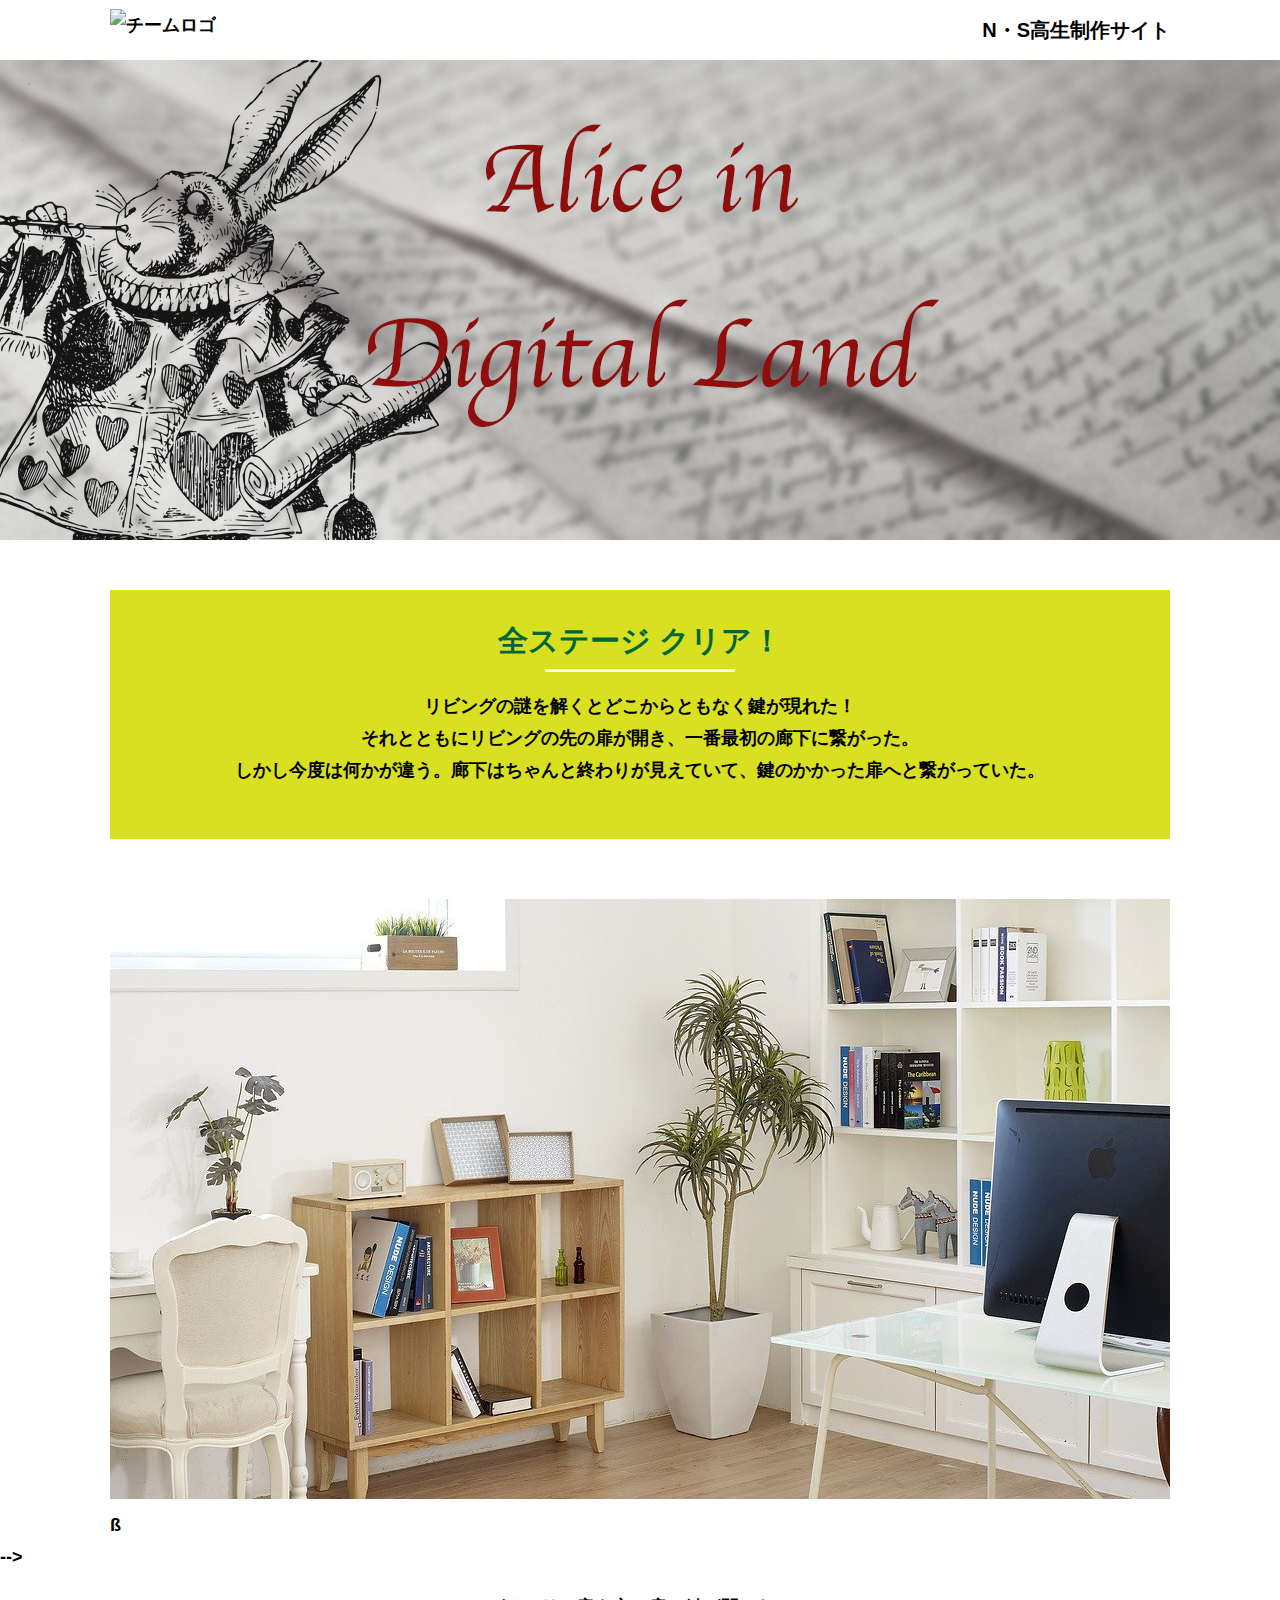
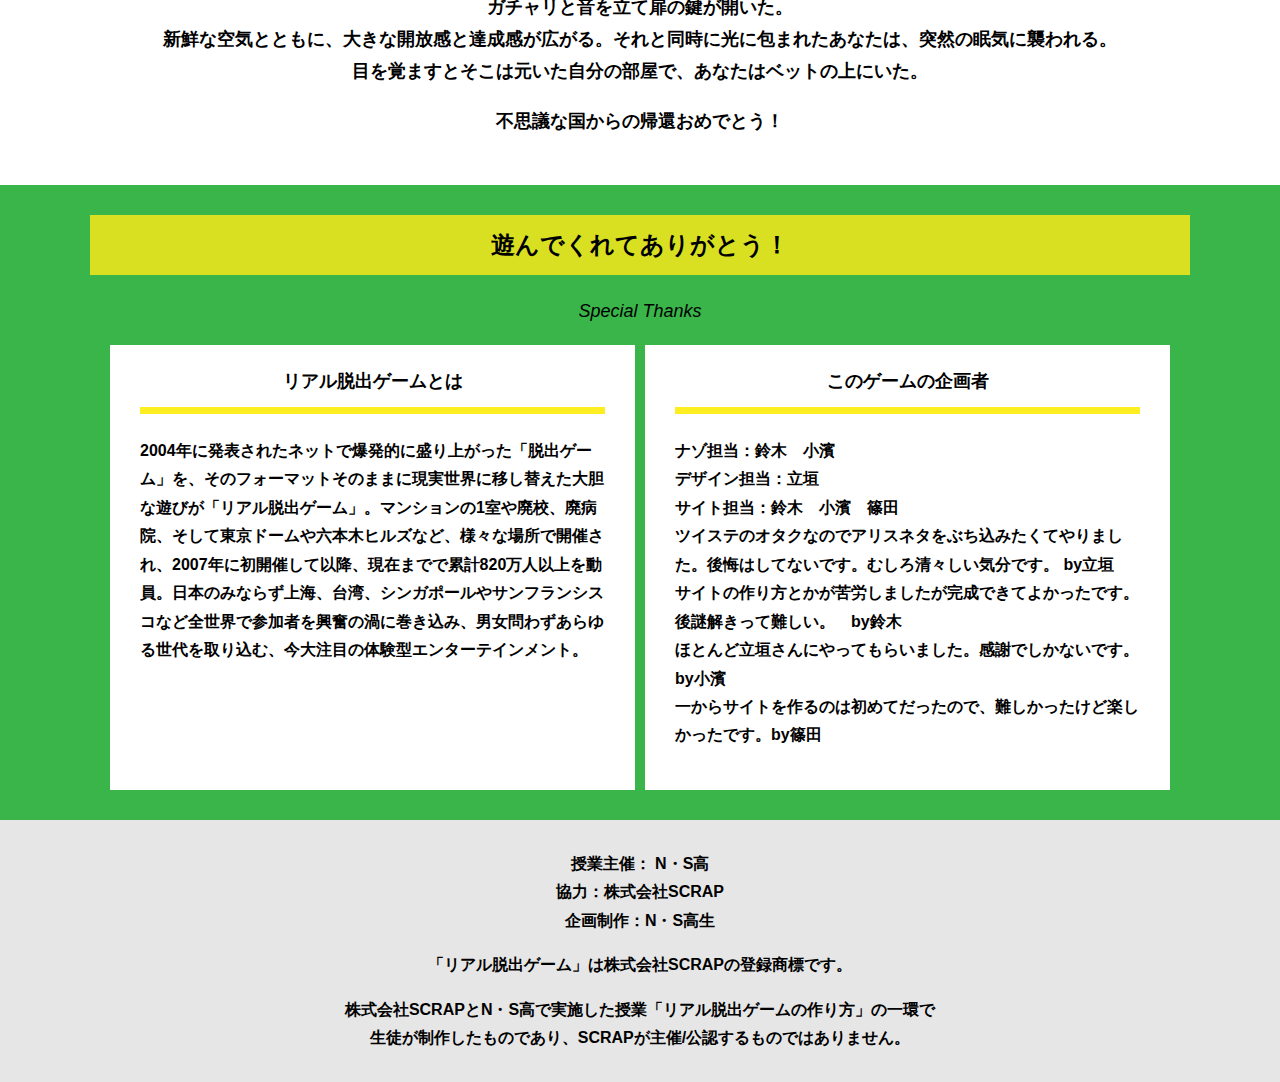
==== commit 8f46330d: "Update final.html" ====
--- a/final.html
+++ b/final.html
@@ -17,7 +17,7 @@
   </header>
   <main class="main final-page">
     <!-- タイトルエリア　ここから -->
-    <h1 class="main-title"><img src="assets/images/" alt="Alice in Wonder Land"></h1>
+    <h1 class="main-title"><img src="assets/images/トップ画像.png" alt="Alice in Wonder Land"></h1>
     <!-- タイトルエリア　ここまで -->
     <section class="section">
       <div class="container">
@@ -32,7 +32,7 @@
     <section class="section">
       <div class="container">
           <figure class="image__container">
-             <img src="assets/images/stage.png" alt="">
+             <img src="assets/images/部屋.png" alt="">
           </figure>
 
 <!--  YouTube貼り付け
